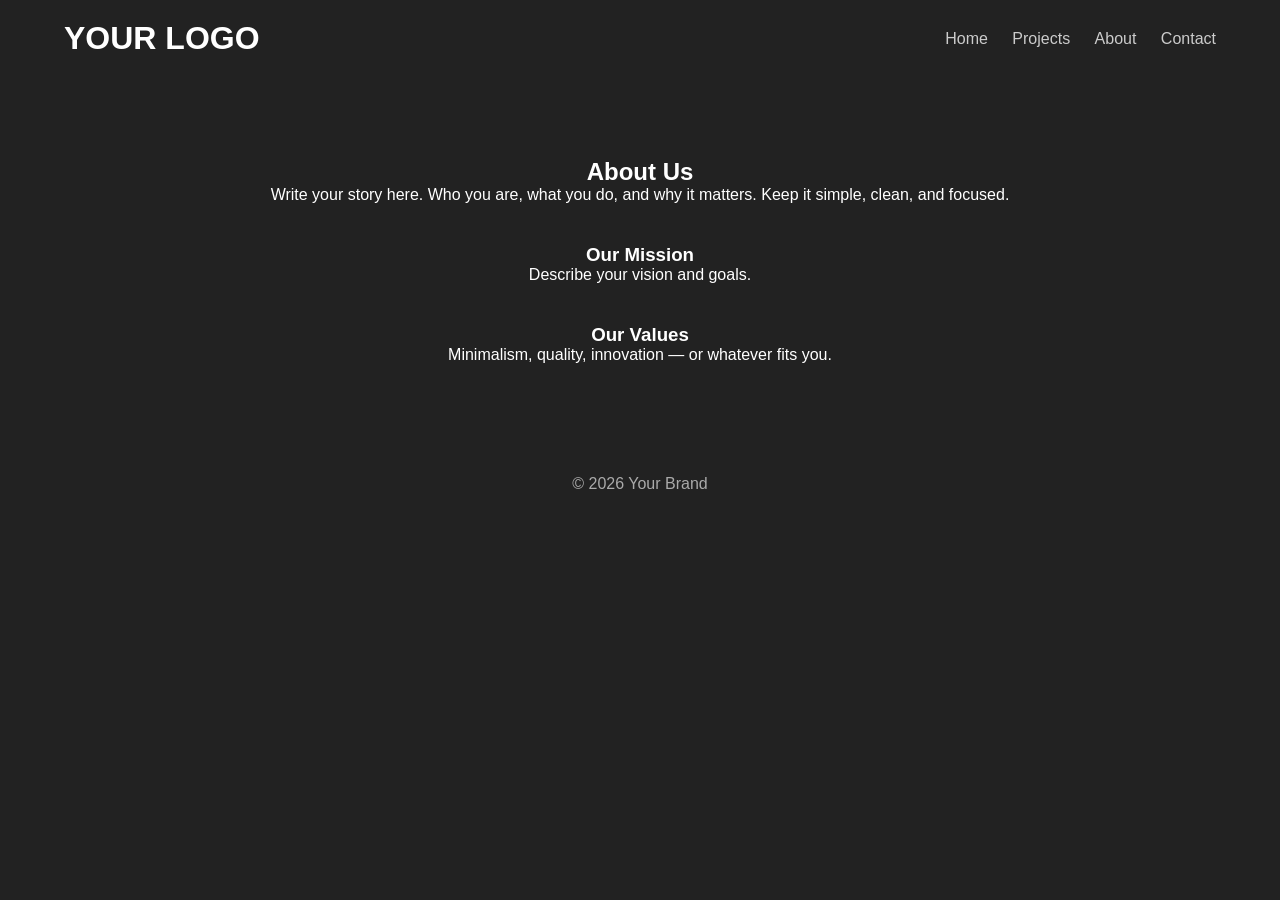
==== about.html @ 015378dd "for testing purpuses" ====
<!DOCTYPE html>
<html lang="en">
<head>
  <meta charset="UTF-8">
  <title>About - Your Brand</title>
  <link rel="stylesheet" href="style.css">
</head>
<body>

<header class="nav">
  <div class="container">
    <h1 class="logo">YOUR LOGO</h1>
    <nav>
      <a href="index.html">Home</a>
      <a href="projects.html">Projects</a>
      <a href="about.html">About</a>
      <a href="contact.html">Contact</a>
    </nav>
  </div>
</header>

<section class="about container">
  <h2>About Us</h2>
  <p>
    Write your story here. Who you are, what you do, and why it matters.
    Keep it simple, clean, and focused.
  </p>

  <div style="margin-top:40px;">
    <h3>Our Mission</h3>
    <p>Describe your vision and goals.</p>
  </div>

  <div style="margin-top:40px;">
    <h3>Our Values</h3>
    <p>Minimalism, quality, innovation — or whatever fits you.</p>
  </div>
</section>

<footer>
  <p>© 2026 Your Brand</p>
</footer>

</body>
</html>
---- style.css ----
* {
  margin: 0;
  padding: 0;
  box-sizing: border-box;
  font-family: Noto Sans, sans-serif;
}

body {
  background: #222222;
  color: #ffffff;
}

/* CONTAINER */
.container {
  width: 90%;
  max-width: 1200px;
  margin: auto;
}

/* NAV */
.nav {
  padding: 20px 0;
  border-bottom: 1px solid #222;
}

.nav .container {
  display: flex;
  justify-content: space-between;
  align-items: center;
}

.nav a {
  margin-left: 20px;
  color: #ccc;
  text-decoration: none;
  transition: 0.3s;
}

.nav a:hover {
  color: #fff;
}

/* HERO */
.hero {
  height: 20vh;
  background: url(background.jpg) center/cover no-repeat;
  display: flex;
  align-items: center;
  justify-content: center;
  text-align: center;
}

.hero h2 {
  font-size: 3rem;
  margin-bottom: 10px;
}

.hero button {
  margin-top: 20px;
  padding: 12px 28px;
  border: none;
  background: white;
  color: black;
  cursor: pointer;
  border-radius: 30px; /* 👈 this makes it rounded */
  font-size: 1rem;
  transition: 0.3s;
}

.hero button:hover {
  background: #ddd;
}

/* FEATURES */
.features {
  display: grid;
  grid-template-columns: repeat(auto-fit, minmax(250px, 1fr));
  gap: 40px;
  padding: 80px 0;
}

.feature {
  background: #151515;
  padding: 30px;
  border-radius: 10px;
  transition: 0.3s;
}

.feature:hover {
  transform: translateY(-5px);
}

/* SHOWCASE */
.showcase img {
  width: 100%;
  display: block;
}

/* ABOUT */
.about {
  padding: 80px 0;
  text-align: center;
}

/* FOOTER */
footer {
  text-align: center;
  padding: 30px;
  border-top: 1px solid #222;
  color: #aaa;
}
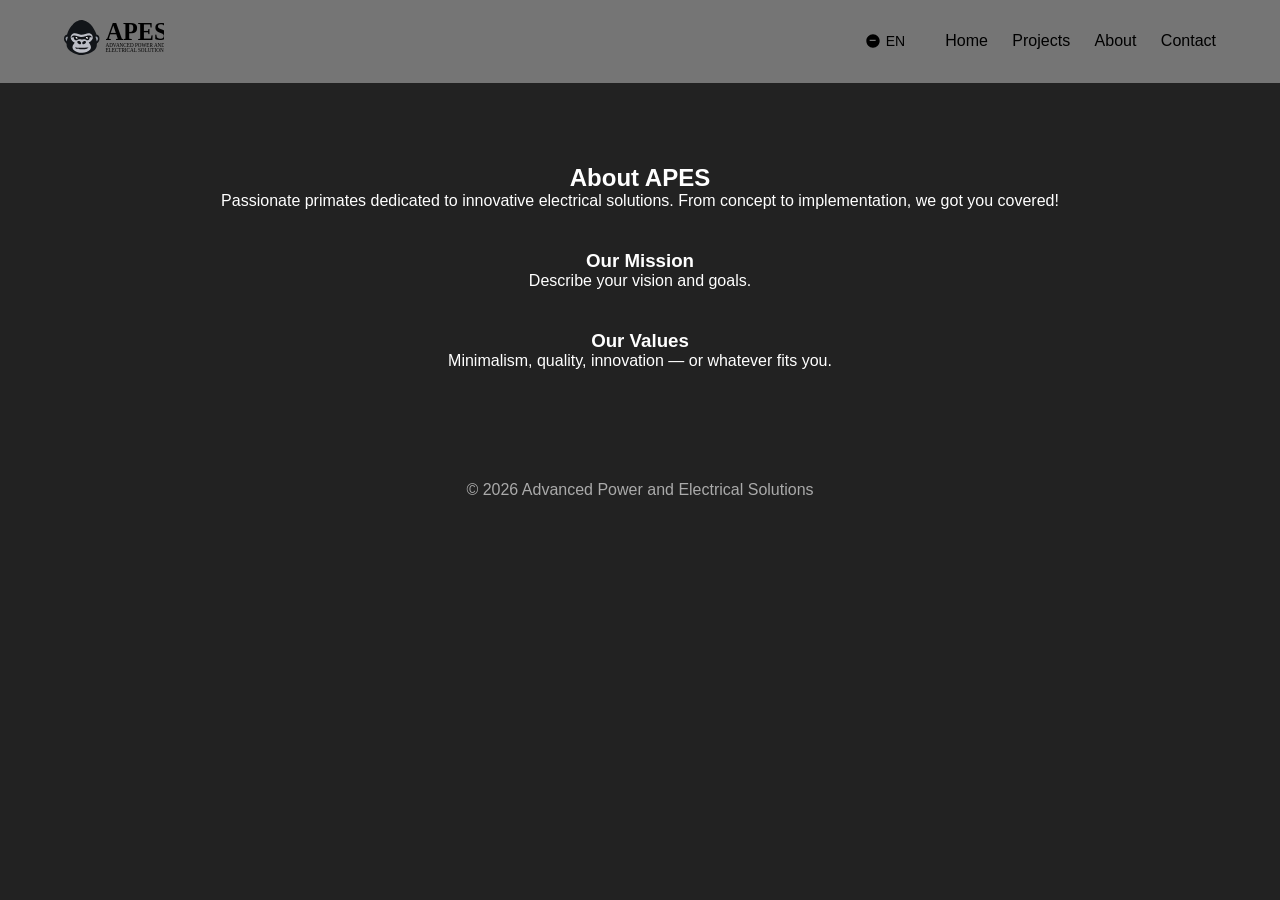
==== commit 8de9b1a1: "more content" ====
--- a/about.html
+++ b/about.html
@@ -9,37 +9,52 @@
 
 <header class="nav">
   <div class="container">
-    <h1 class="logo">YOUR LOGO</h1>
-    <nav>
-      <a href="index.html">Home</a>
-      <a href="projects.html">Projects</a>
-      <a href="about.html">About</a>
-      <a href="contact.html">Contact</a>
-    </nav>
+    <h1 class="logo"><img src="images/apes-logo-horiz.svg" style="width: 100px"></h1>
+    <div class="nav-right">
+      <div class="language-selector">
+        <button class="language-btn">
+          <svg width="16" height="16" viewBox="0 0 24 24" fill="currentColor">
+            <path d="M12 2C6.48 2 2 6.48 2 12s4.48 10 10 10 10-4.48 10-10S17.52 2 12 2zm-2 15l.15-.15C9.66 15.66 10.32 15 11 15s1.34.66 1.85 1.85L13 17v-2h-3v2zm6-5H7v-2h9v2z"/>
+          </svg>
+          <span id="current-lang">EN</span>
+        </button>
+        <div class="dropdown-content">
+          <a href="#" data-lang="en">English</a>
+          <a href="#" data-lang="es">Español</a>
+        </div>
+      </div>
+      <nav>
+        <a href="index.html" data-i18n="nav.home">Home</a>
+        <a href="projects.html" data-i18n="nav.projects">Projects</a>
+        <a href="about.html" data-i18n="nav.about">About</a>
+        <a href="contact.html" data-i18n="nav.contact">Contact</a>
+      </nav>
+    </div>
   </div>
 </header>
 
 <section class="about container">
-  <h2>About Us</h2>
-  <p>
+  <h2 data-i18n="about.title">About Us</h2>
+  <p data-i18n="about.story">
     Write your story here. Who you are, what you do, and why it matters.
     Keep it simple, clean, and focused.
   </p>
 
   <div style="margin-top:40px;">
-    <h3>Our Mission</h3>
-    <p>Describe your vision and goals.</p>
+    <h3 data-i18n="about.mission.title">Our Mission</h3>
+    <p data-i18n="about.mission.desc">Describe your vision and goals.</p>
   </div>
 
   <div style="margin-top:40px;">
-    <h3>Our Values</h3>
-    <p>Minimalism, quality, innovation — or whatever fits you.</p>
+    <h3 data-i18n="about.values.title">Our Values</h3>
+    <p data-i18n="about.values.desc">Minimalism, quality, innovation — or whatever fits you.</p>
   </div>
 </section>
 
 <footer>
-  <p>© 2026 Your Brand</p>
+  <p data-i18n="footer.copyright">© 2026 Your Brand</p>
 </footer>
 
+<script src="script.js"></script>
 </body>
 </html>
--- a/style.css
+++ b/style.css
@@ -21,6 +21,7 @@
 .nav {
   padding: 20px 0;
   border-bottom: 1px solid #222;
+  background: #757575;
 }
 
 .nav .container {
@@ -29,14 +30,66 @@
   align-items: center;
 }
 
+.nav-right {
+  display: flex;
+  align-items: center;
+}
+
 .nav a {
   margin-left: 20px;
-  color: #ccc;
+  color: #000000;
   text-decoration: none;
   transition: 0.3s;
 }
 
 .nav a:hover {
+  color: #004200;
+}
+
+.languages {
+  margin-right: 20px;
+}
+
+.language-selector {
+  position: relative;
+  margin-right: 20px;
+}
+
+.language-btn {
+  background: none;
+  border: none;
+  color: #000000;
+  cursor: pointer;
+  display: flex;
+  align-items: center;
+  gap: 5px;
+  font-size: 14px;
+}
+
+.language-btn:hover {
+  color: #004200;
+}
+
+.dropdown-content {
+  display: none;
+  position: absolute;
+  top: 100%;
+  right: 0;
+  background: #333;
+  min-width: 100px;
+  box-shadow: 0 8px 16px rgba(0,0,0,0.2);
+  z-index: 1;
+}
+
+.dropdown-content a {
+  color: #ccc;
+  padding: 12px 16px;
+  text-decoration: none;
+  display: block;
+}
+
+.dropdown-content a:hover {
+  background: #444;
   color: #fff;
 }
 
